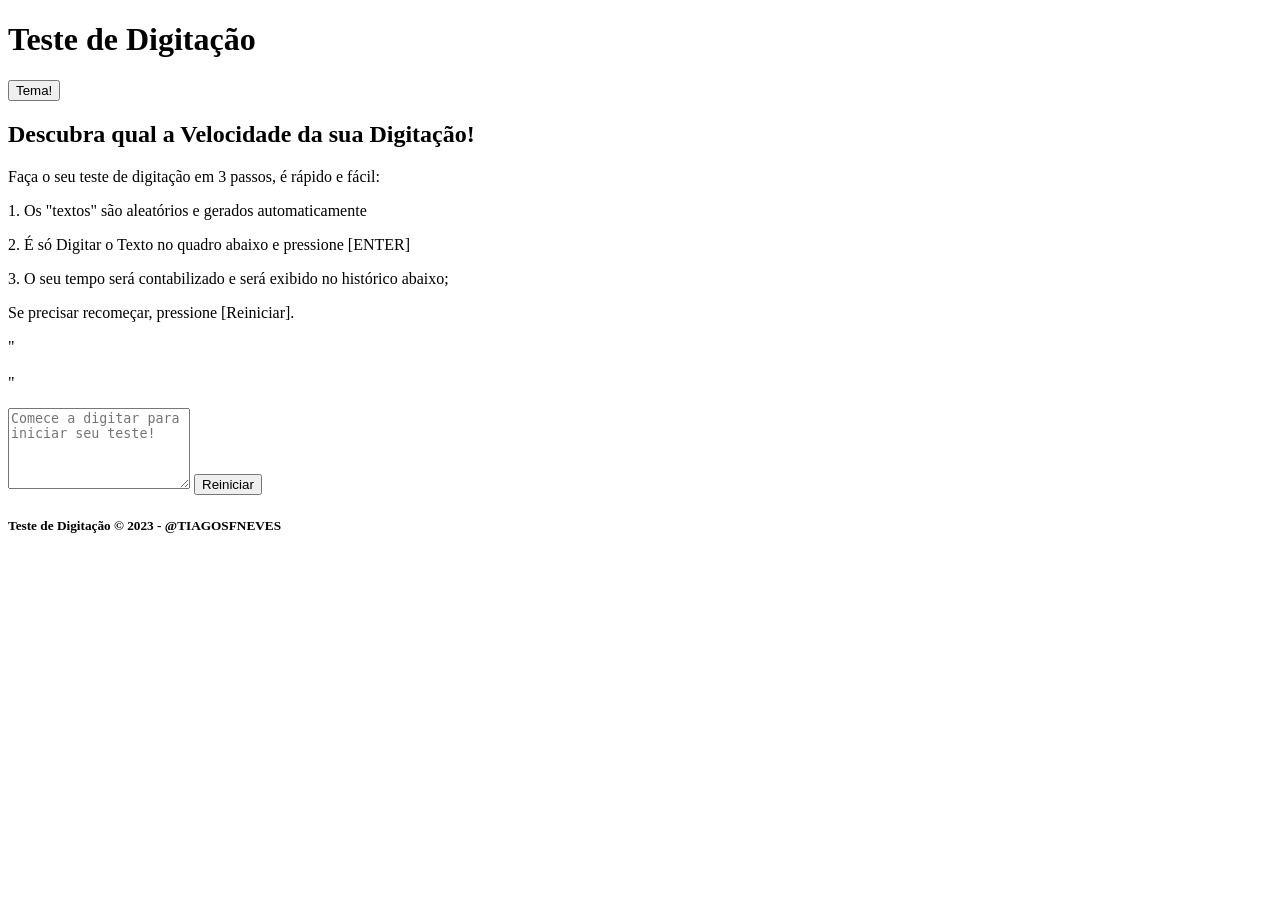
==== projeto/index.html @ 6435e03a "Atualização README, Criação do HTML e Pasta com o Print do Projeto Original nos temas escuro e claro" ====
<!DOCTYPE html>
<html lang="pt-BR">
  <head>
    <meta charset="UTF-8" />
    <meta http-equiv="X-UA-Compatible" content="IE=edge" />
    <meta name="viewport" content="width=device-width, initial-scale=1.0" />
    <title>Teste de Digitação</title>

    <link rel="stylesheet" href="./css/styles.css">
    <script src="./js/scripts.js" defer></script>
  </head>

  <body class="escuro">
    <header>
      <h1>Teste de Digitação</h1>

      <button id="alternarTema">Tema!</button>
    </header>

    <main>
      <section class="">
        <h2>Descubra qual a Velocidade da sua Digitação!</h2>

        <div id="instrucoes">
          <p>Faça o seu teste de digitação em 3 passos, é rápido e fácil:</p>
          <p>1. Os "textos" são aleatórios e gerados automaticamente</p>
          <p>2. É só Digitar o Texto no quadro abaixo e pressione [ENTER]</p>
          <p>3. O seu tempo será contabilizado e será exibido no histórico abaixo;</p>
          <p>Se precisar recomeçar, pressione [Reiniciar].</p>
        </div>
        <div><p>"</p><h3 id="texto"></h3><p>"</p></div> <!-- Campo de texto aletório gerado no JS -->
      </section>

      <section>
        <textarea id="entrada" rows="5" placeholder="Comece a digitar para iniciar seu teste!"></textarea>
        <button id="reiniciar">Reiniciar</button>
      </section>

      <section>
        <div id="resultado"></div>
        <div id="historico"></div>
      </section>
    </main>

    <footer>
      <h5>Teste de Digitação &copy; 2023 - @TIAGOSFNEVES</h5>
    </footer>
  </body>
</html>
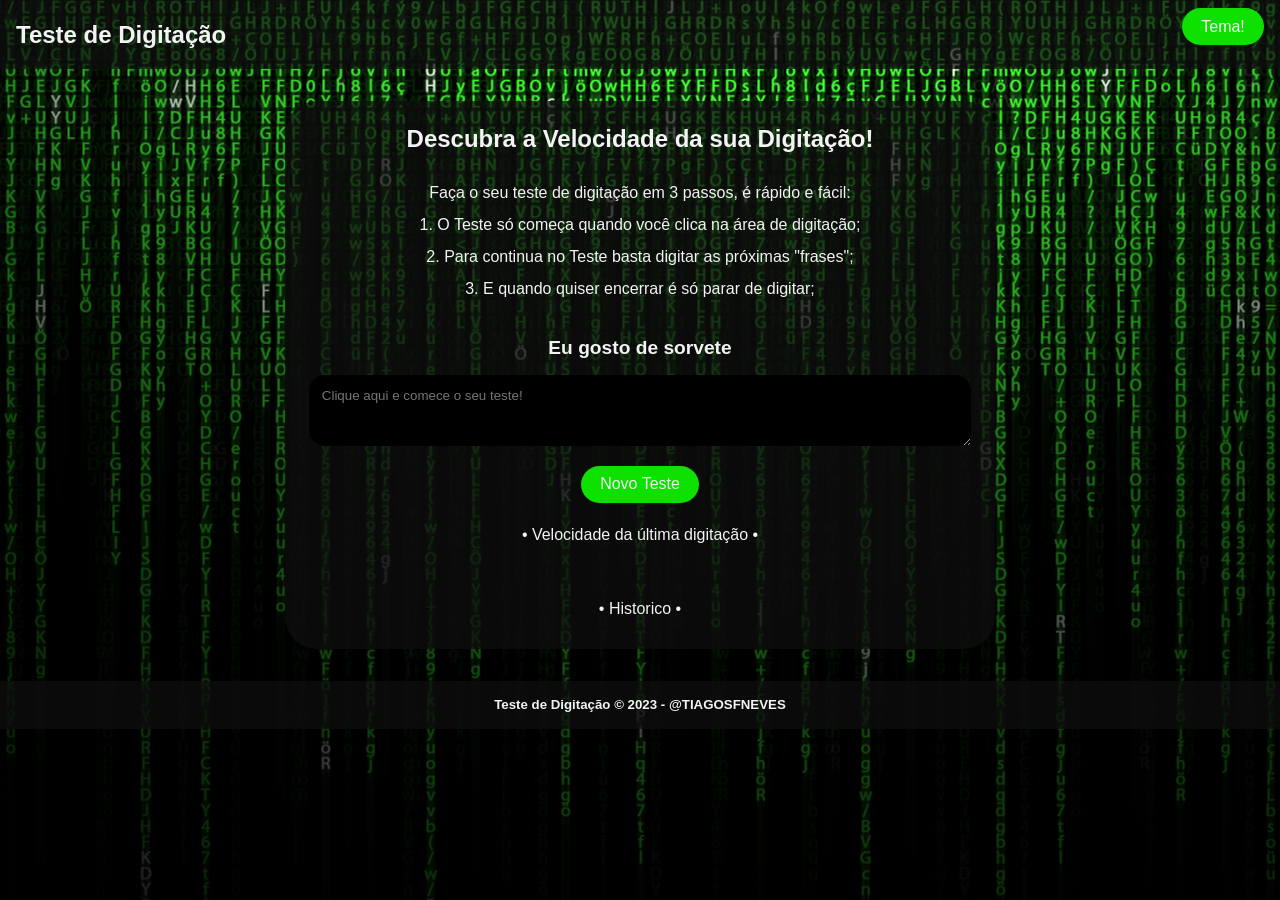
==== commit 365a3dc8: "Atualização README, CSS e HTML. Add no JavaScript, Testes e Finalização Concluídos com Sucesso!" ====
--- a/projeto/index.html
+++ b/projeto/index.html
@@ -19,26 +19,33 @@
 
     <main>
       <section class="">
-        <h2>Descubra qual a Velocidade da sua Digitação!</h2>
+        <h2>Descubra a Velocidade da sua Digitação!</h2>
 
         <div id="instrucoes">
           <p>Faça o seu teste de digitação em 3 passos, é rápido e fácil:</p>
-          <p>1. Os "textos" são aleatórios e gerados automaticamente</p>
-          <p>2. É só Digitar o Texto no quadro abaixo e pressione [ENTER]</p>
-          <p>3. O seu tempo será contabilizado e será exibido no histórico abaixo;</p>
-          <p>Se precisar recomeçar, pressione [Reiniciar].</p>
+          <p>1. O Teste só começa quando você clica na área de digitação;</p>
+          <p>2. Para continua no Teste basta digitar as próximas "frases";</p>
+          <p>3. E quando quiser encerrar é só parar de digitar;</p>
+<!--           <p>MAIS INFORMAÇÕES</p>
+          <p>•Se precisar recomeçar, pressione [Reiniciar].</p>
+          <p>•As "frases" são geradas de forma automática e aleatória;</p>
+          <p>•Sua Velocidade será contabilizada e exibida no histórico abaixo;</p>
+          <p>•Mude o TEMA da página no botão [Tema!]</p> -->
+          
         </div>
-        <div><p>"</p><h3 id="texto"></h3><p>"</p></div> <!-- Campo de texto aletório gerado no JS -->
+        <div><h3 id="texto"></h3></div> <!-- Campo de frases ("texto") aletório gerado no JS -->
       </section>
 
       <section>
-        <textarea id="entrada" rows="5" placeholder="Comece a digitar para iniciar seu teste!"></textarea>
-        <button id="reiniciar">Reiniciar</button>
+        <textarea id="entrada" rows="3" placeholder="Clique aqui e comece o seu teste!"></textarea>
+        <button id="reiniciar">Novo Teste</button>
       </section>
 
       <section>
-        <div id="resultado"></div>
-        <div id="historico"></div>
+        <p>• Velocidade da última digitação •</p>
+        <div id="resultado"></div>  <!-- Campo que mostra o resultado da última digitação -->
+        <p>• Historico •</p>
+        <div id="historico"></div>  <!-- Campo que lista o historico das digitações -->
       </section>
     </main>
 
--- a/projeto/css/styles.css
+++ b/projeto/css/styles.css
@@ -0,0 +1,142 @@
+/* RESET */
+* {
+  padding: 0;
+  margin: 0;
+  box-sizing: border-box; /* não permite que o elemento filho ultrapasse o pai */
+  font-family: Verdana, Geneva, Tahoma, sans-serif;
+}
+
+/* CONFIG BODY E MAIN */
+main {
+  max-width: 710px;
+  margin: 2rem auto;
+  padding: 1.5rem;
+  text-align: center;
+  align-items: center;
+  border-radius: 2rem;
+/*   opacity: 0.8;  Essa opacidade atinge os filhos (Enquanto o b9 no hexa só atinge o pai)*/
+}
+
+body {
+  background-image: url("../img/bg_matrix.png");
+}
+
+header {
+  padding: .5rem 1rem;
+  display: flex;
+  justify-content: space-between;
+  align-items: center;
+}
+
+h2 {
+  margin-bottom: 1.5rem;
+}
+
+
+footer {
+  height: 3rem;
+  padding: 1rem;
+  text-align: center;
+}
+
+/* CONFIG DOS IDs */
+#instrucoes {
+  margin-bottom: 1rem;
+  font-size: 1rem;
+  text-align: center;
+
+}
+
+#texto {
+/*   background-color: #000000; */
+  width: 100%;
+  border-radius: 1rem;
+  padding: 1rem;
+  font-size: 1.2rem;
+}
+
+#entrada {
+  background-color: #000000;
+  border-radius: 1rem;
+  width: 100%;
+  padding: .8rem;
+  margin-bottom: 1rem;
+  border: none;
+  color: #f3f3f3;
+}
+
+#resultado {
+/*   background-color: #000000; */
+  border-radius: 1rem;
+  width: 100%;
+  font-size: 1.2rem;
+  padding: .8rem;
+  margin-bottom: 1rem;
+}
+
+/* CONFIG TEXTO DE TÍTULOS E PARÁGRAFOS */
+h2, h1 {
+  font-size: 1.5rem;
+}
+
+p {
+  line-height: 2;  
+}
+
+/* BOTÕES */
+button {
+  font-size: 1rem;
+  padding: 0.6rem 1.2rem;
+  margin-bottom: 1rem;
+  background-color: #0EE000;
+  color: #f3f3f3;
+  border-radius: 8rem;
+  border: none;
+  cursor: pointer;
+  transition: 0.3s;
+}
+
+button:hover {
+  background-color: #32a32a;
+}
+
+
+/* TEMA ESCURO E CLARO */
+.claro {
+  background-color: #ededed;
+  color: #0f0f0f;
+}
+
+.escuro {
+  background-color: #000000;
+  color: #f3f3f3;
+}
+
+/* Temas FOOTER, MAIN e HEADER */
+.escuro main {
+  background-color: #0f0f0fb9;
+}
+
+.escuro header {
+  background-color: #0f0f0fb9;
+}
+
+.escuro footer {
+  background-color: #0f0f0fb9;
+}
+
+.claro main {
+  background-color: #ffffffb9;
+}
+
+.claro header {
+  background-color: #ffffffb9;
+}
+
+.claro footer {
+  background-color: #ffffffb9;
+}
+
+/* .claro #resultado {
+  color: #f2f2f2;
+} */
